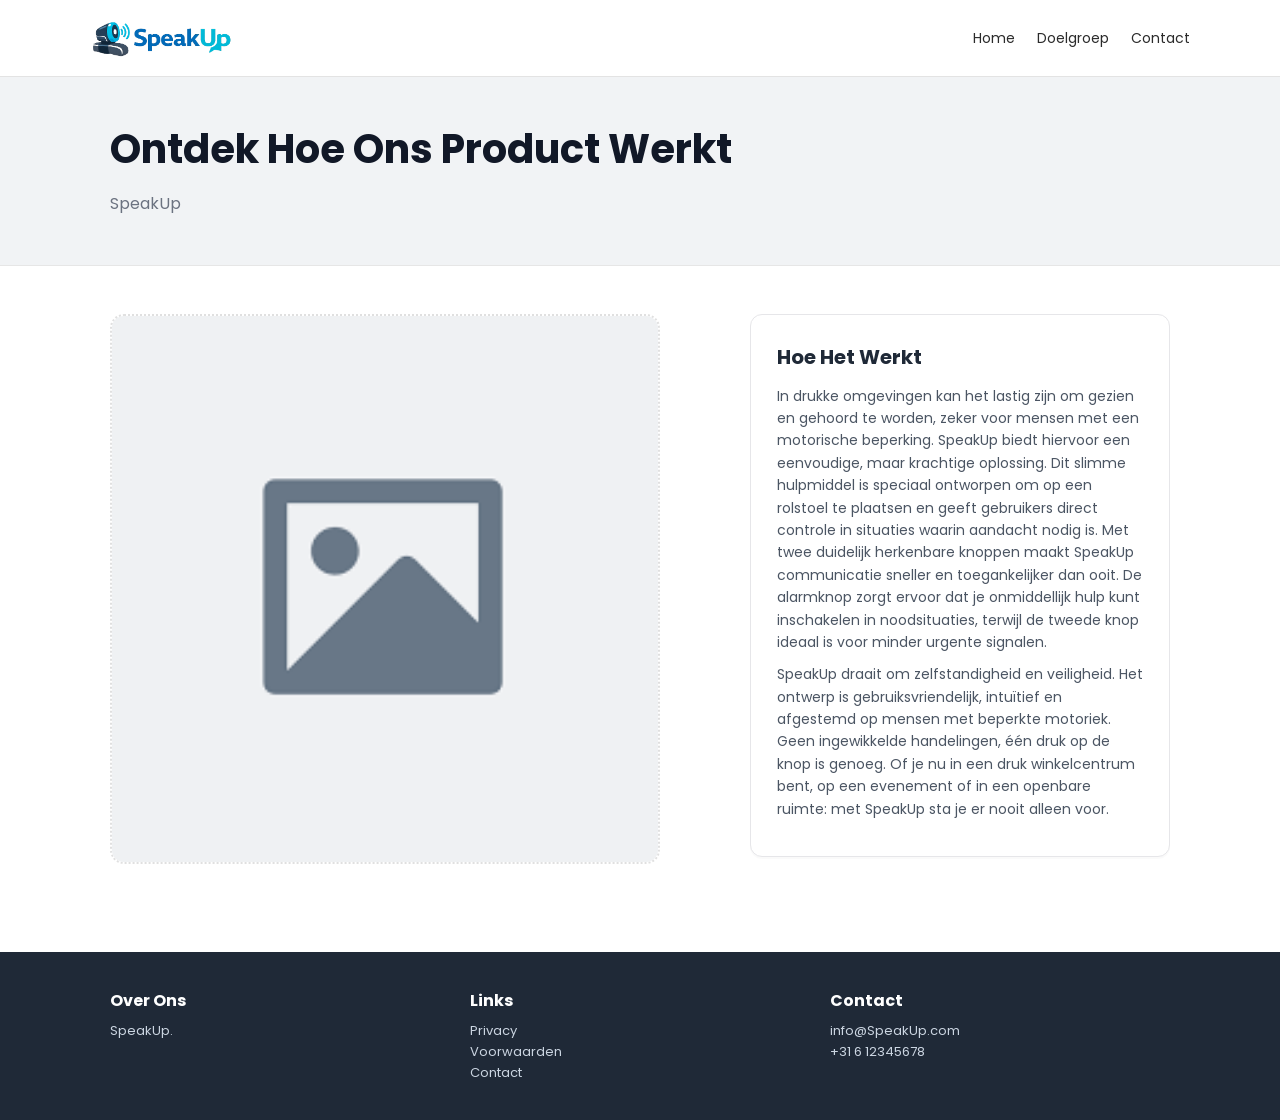
==== index.html @ 1967ef0b "Homepage" ====
<!doctype html>
<html lang="nl">
<head>
    <meta charset="UTF-8">
    <meta name="viewport"
          content="width=device-width, user-scalable=no, initial-scale=1.0, maximum-scale=1.0, minimum-scale=1.0">
    <meta http-equiv="X-UA-Compatible" content="ie=edge">

    <link href="https://fonts.googleapis.com/css2?family=Poppins:wght@300;400;600;700&family=Roboto:wght@300;400&display=swap" rel="stylesheet">

    <link rel="stylesheet" href="css/style.css">
    <script type="text/javascript" src="js/main.js" defer></script>

    <title>SpeakUp Homepage</title>
</head>
<body>
<nav class="site-nav">
    <div class="container nav-inner">
        <div class="nav-left">
            <img src="images/speakup-logo.png" alt="logo" class="logo">
        </div>
        <div class="nav-right">
            <a href="#">Home</a>
            <a href="#">Doelgroep</a>
            <a href="#">Contact</a>
        </div>
    </div>
</nav>

<header class="hero">
    <div class="container">
        <h1>Ontdek Hoe Ons Product Werkt</h1>
        <p class="lead">SpeakUp</p>
    </div>
</header>

<main class="container">
    <section class="features">
        <div class="feature-img">
            <img src="images/placeholder.png" alt="product preview">
        </div>
        <aside class="feature-card">
            <h3>Hoe Het Werkt</h3>
            <p>
                In drukke omgevingen kan het lastig zijn om gezien en gehoord te worden, zeker voor mensen met een motorische beperking.
                SpeakUp biedt hiervoor een eenvoudige, maar krachtige oplossing. Dit slimme hulpmiddel is speciaal ontworpen om op een rolstoel te plaatsen
                en geeft gebruikers direct controle in situaties waarin aandacht nodig is. Met twee duidelijk herkenbare knoppen maakt
                SpeakUp communicatie sneller en toegankelijker dan ooit. De alarmknop zorgt ervoor dat je onmiddellijk hulp kunt inschakelen in noodsituaties,
                terwijl de tweede knop ideaal is voor minder urgente signalen.
            </p>
            <p>
                SpeakUp draait om zelfstandigheid en veiligheid. Het ontwerp is gebruiksvriendelijk, intuïtief en afgestemd op mensen met beperkte motoriek.
                Geen ingewikkelde handelingen, één druk op de knop is genoeg. Of je nu in een druk winkelcentrum bent, op een evenement of in een openbare ruimte:
                met SpeakUp sta je er nooit alleen voor.
            </p>
        </aside>
    </section>
</main>

<footer class="site-footer">
    <div class="container footer-grid">
        <div class="col">
            <h4>Over Ons</h4>
            <p>SpeakUp.</p>
        </div>
        <div class="col">
            <h4>Links</h4>
            <ul>
                <li><a href="#">Privacy</a></li>
                <li><a href="#">Voorwaarden</a></li>
                <li><a href="#">Contact</a></li>
            </ul>
        </div>
        <div class="col">
            <h4>Contact</h4>
            <p>info@SpeakUp.com</p>
            <p>+31 6 12345678</p>
        </div>
    </div>
</footer>

</body>
</html>
---- css/style.css ----
* {
    box-sizing: border-box;
    margin: 0;
    padding: 0;
}

html, body {
    height: 100%;
    font-family: 'Poppins', 'Roboto', system-ui, -apple-system, 'Segoe UI', Roboto, 'Helvetica Neue', Arial;
    color: #222;
}

body {
    background-color: #fff;
    line-height: 1.6;
}

.container {
    max-width: 1100px;
    margin: 0 auto;
    padding: 0 20px;
}

/* Navigation */
.site-nav {
    background: #fff;
    border-bottom: 1px solid #e3e3e3;
    position: sticky;
    top: 0;
    z-index: 20;
}
.nav-inner {
    display: flex;
    align-items: center;
    justify-content: space-between;
    padding: 14px 0;
}

.nav-left {
    display: flex;
    align-items: center;
    gap: 12px;
}

.logo {
    height: 48px;
    width: auto;
    max-width: 160px;
    max-height: 50px;
    object-fit: contain;
    display: block;
}

.brand {
    font-weight: 600;
    font-size: 18px;
}

.nav-right a {
    margin-left: 18px;
    color: #2b2b2b;
    text-decoration: none;
    font-size: 14px;
}

.nav-right a:hover {
    color: #0b5cff;
}

/* Hero */
.hero {
    background: #f1f3f5;
    padding: 40px 0 48px;
    border-bottom: 1px solid #e6e6e6;
}

.hero h1 {
    font-size: 40px;
    margin-bottom: 10px;
    font-weight: 700;
    color: #111827;
}

.hero .lead {
    color: #6b7280;
    font-size: 16px;
}

/* Features section */
.features {
    display: grid;
    grid-template-columns: 1fr 420px;
    gap: 40px;
    align-items: start;
    padding: 48px 0;
}

.feature-img img {
    width: 550px;
    display: block;
    border-radius: 14px;
    border: 2px dotted rgba(0,0,0,0.12);
}

.feature-card {
    background: #fff;
    border: 1px solid #e6e6e9;
    border-radius: 12px;
    padding: 26px;
    box-shadow: 0 2px 0 rgba(0,0,0,0.02);
}

.feature-card h3 {
    margin-bottom: 12px;
    font-size: 20px;
    color: #1f2937;
}

.feature-card p {
    color: #4b5563;
    font-size: 14px;
    margin-bottom: 10px;
}

/* Footer */
.site-footer {
    background: #1f2937;
    color: #d1d5db;
    padding: 36px 0;
    margin-top: 40px;
}

.footer-grid {
    display: grid;
    grid-template-columns: repeat(3, 1fr);
    gap: 20px;
}

.site-footer h4 {
    color: #fff;
    margin-bottom: 8px;
    font-size: 16px;
}

.site-footer a {
    color: #cbd5e1;
    text-decoration: none;
}

.site-footer a:hover {
    color: #fff;
}

.site-footer p, .site-footer li {
    font-size: 13px;
    color: #cbd5e1;
}

.site-footer ul {
    list-style: none;
    padding: 0;
}

/* Responsive */
@media (max-width: 900px) {
    .features { grid-template-columns: 1fr; }
    .footer-grid { grid-template-columns: 1fr; }
    .hero h1 { font-size: 28px; }
    .nav-right { display: none; }
}
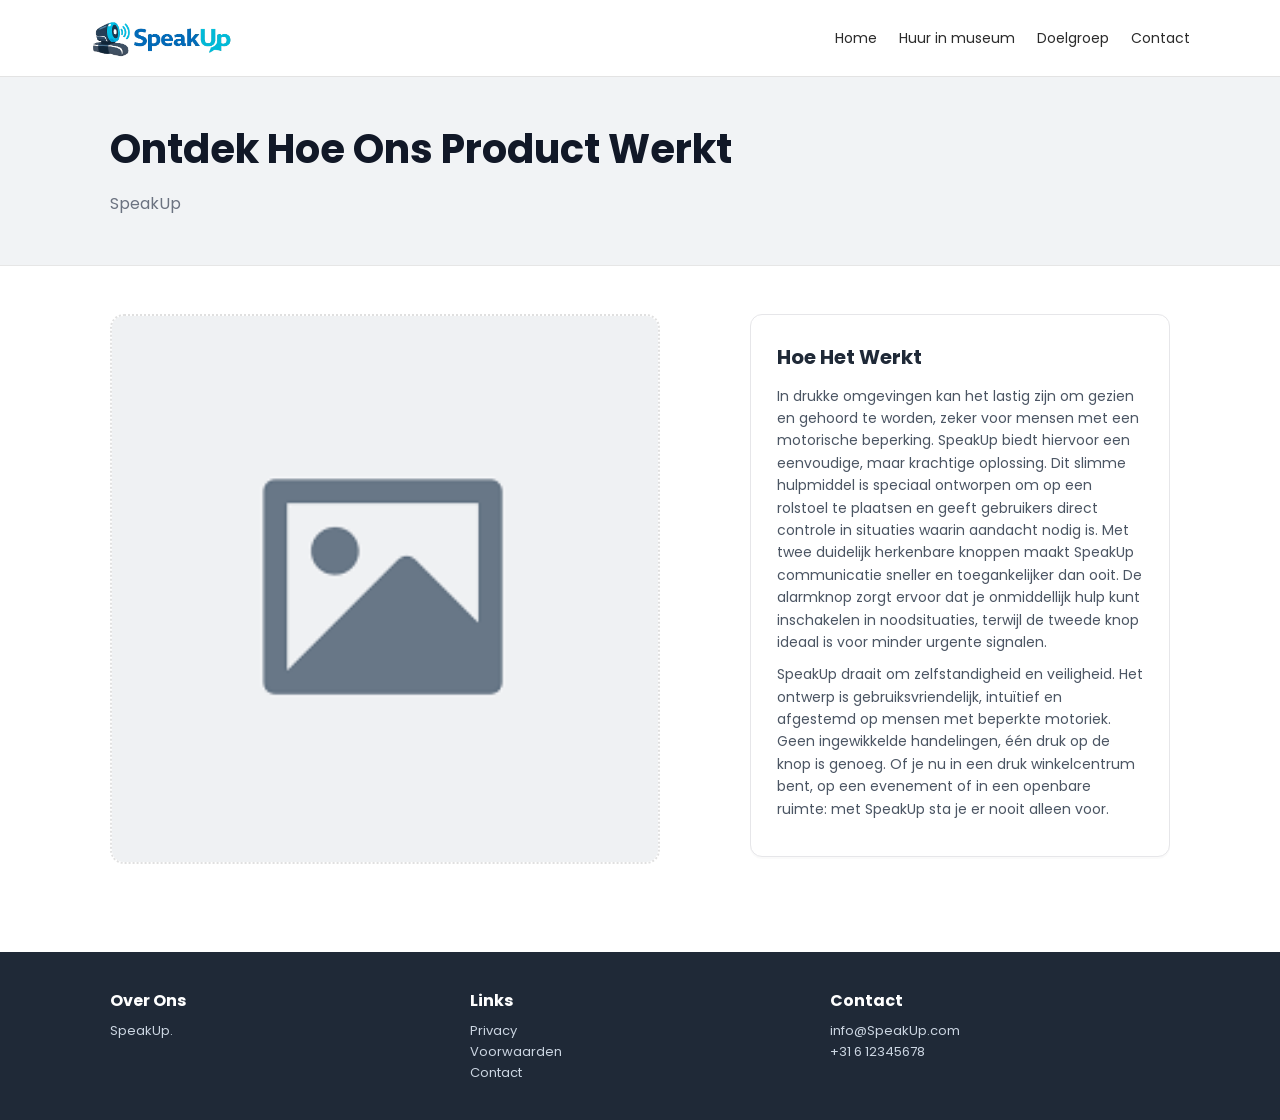
==== commit e3d2067c: "continued with the rent wheelchair page, all museums are added" ====
--- a/index.html
+++ b/index.html
@@ -21,6 +21,7 @@
         </div>
         <div class="nav-right">
             <a href="#">Home</a>
+            <a href="rent-wheelchairs.html">Huur in museum</a>
             <a href="#">Doelgroep</a>
             <a href="#">Contact</a>
         </div>
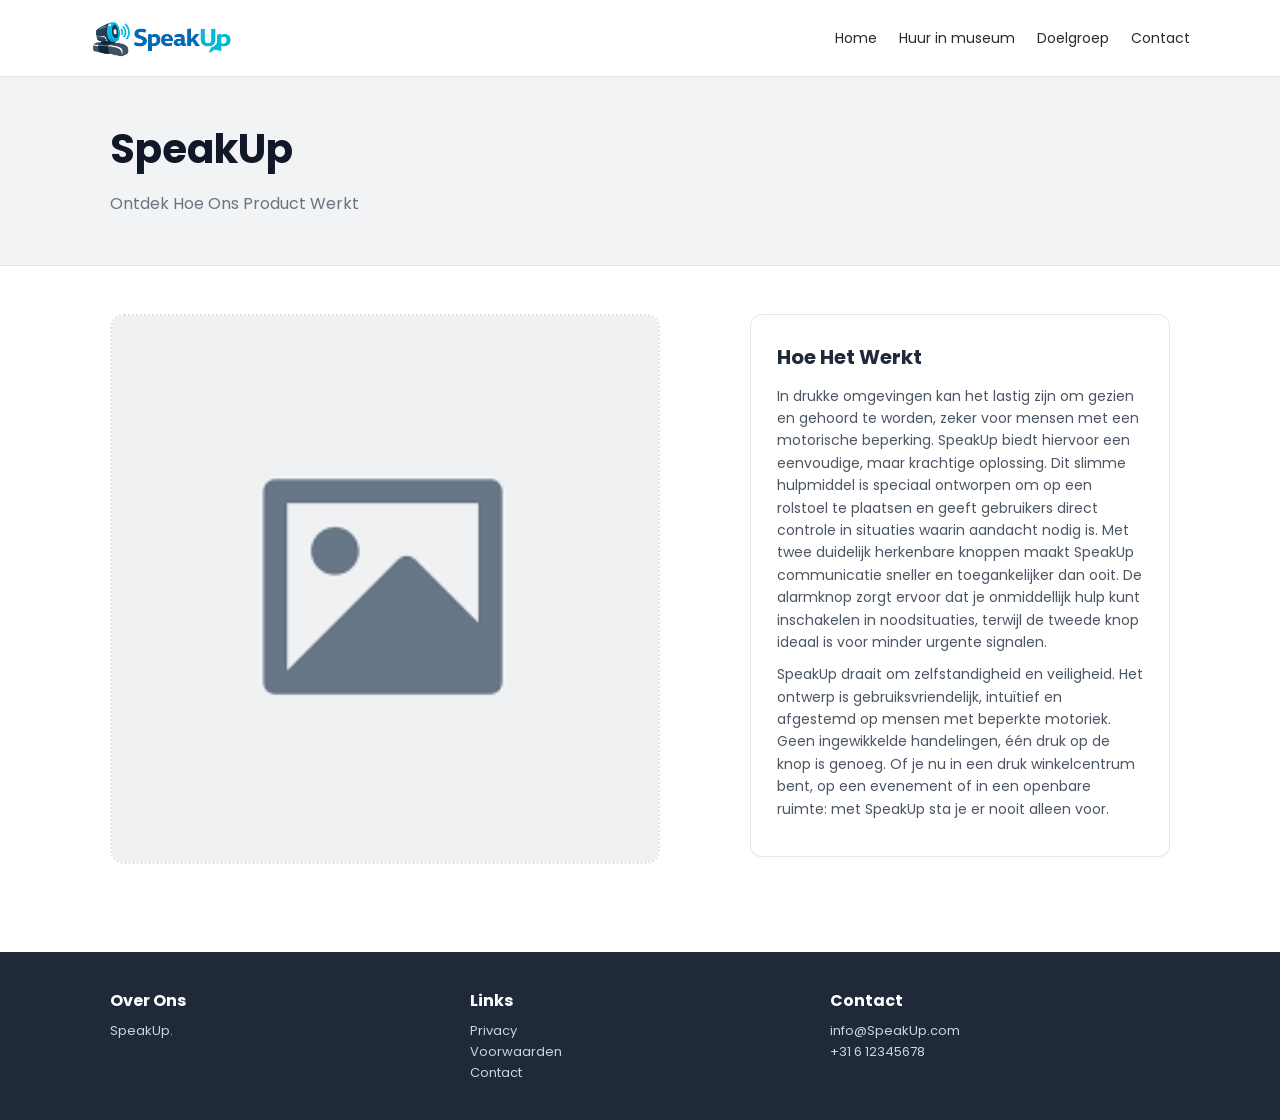
==== commit 9b3d4007: "Accessibility Bigger buttons and inputfields contactpage" ====
--- a/index.html
+++ b/index.html
@@ -20,18 +20,18 @@
             <img src="images/speakup-logo.png" alt="logo" class="logo">
         </div>
         <div class="nav-right">
-            <a href="#">Home</a>
+            <a href="index.html">Home</a>
             <a href="rent-wheelchairs.html">Huur in museum</a>
             <a href="#">Doelgroep</a>
-            <a href="#">Contact</a>
+            <a href="contact.html">Contact</a>
         </div>
     </div>
 </nav>
 
 <header class="hero">
     <div class="container">
-        <h1>Ontdek Hoe Ons Product Werkt</h1>
-        <p class="lead">SpeakUp</p>
+        <h1>SpeakUp</h1>
+        <p class="lead">Ontdek Hoe Ons Product Werkt</p>
     </div>
 </header>
 
@@ -69,7 +69,7 @@
             <ul>
                 <li><a href="#">Privacy</a></li>
                 <li><a href="#">Voorwaarden</a></li>
-                <li><a href="#">Contact</a></li>
+                <li><a href="contact.html">Contact</a></li>
             </ul>
         </div>
         <div class="col">
--- a/css/style.css
+++ b/css/style.css
@@ -5,7 +5,6 @@
 }
 
 html, body {
-    height: 100%;
     font-family: 'Poppins', 'Roboto', system-ui, -apple-system, 'Segoe UI', Roboto, 'Helvetica Neue', Arial;
     color: #222;
 }
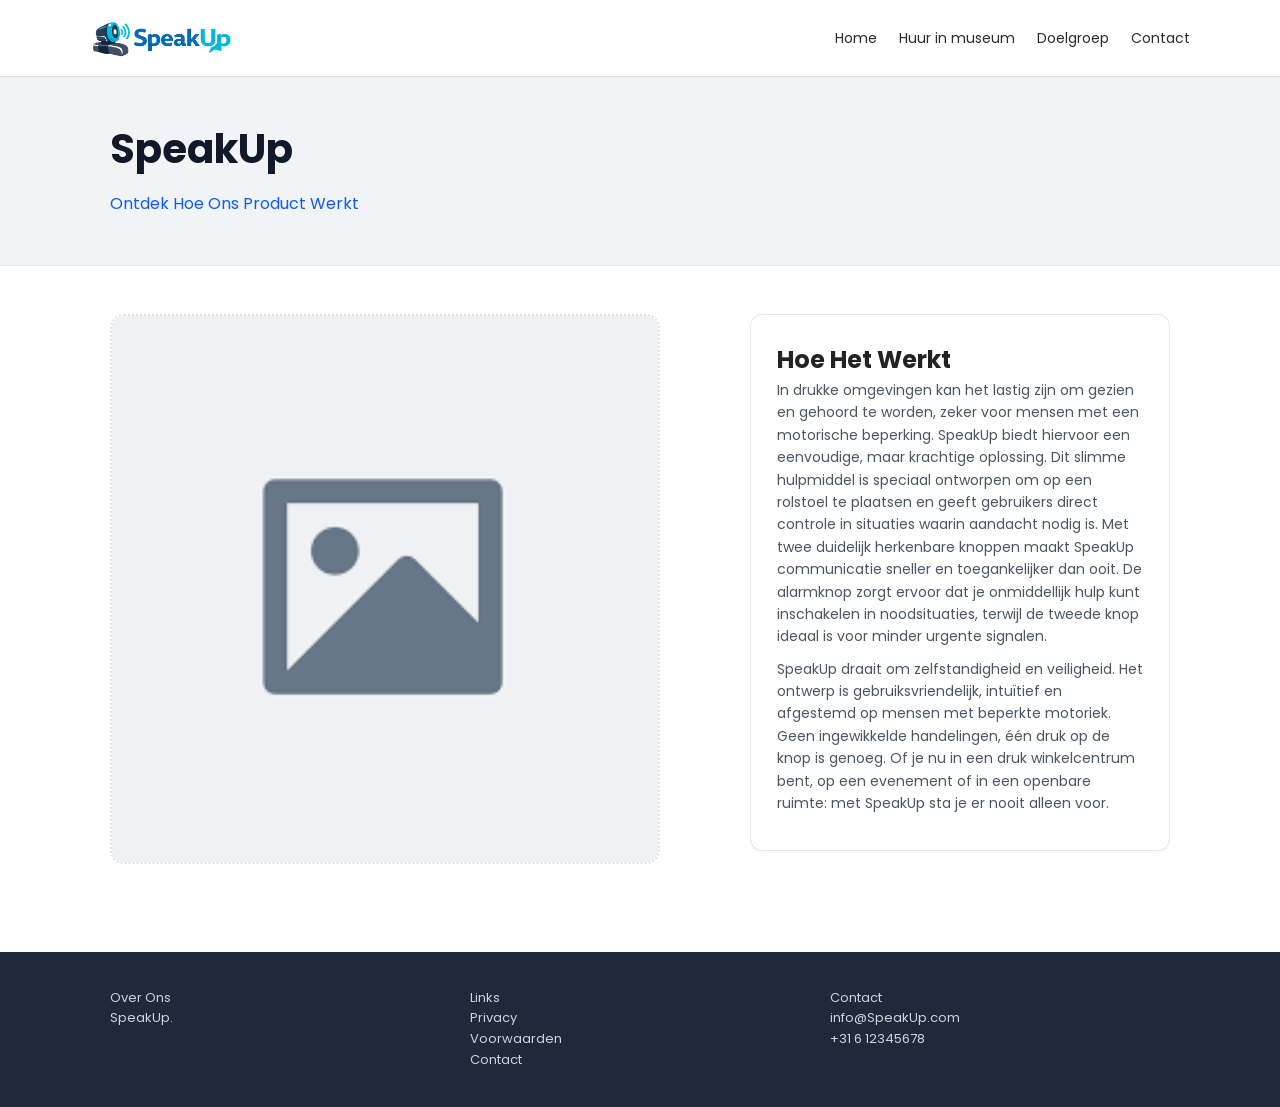
==== commit 62b38de3: "footer headers changed to p" ====
--- a/index.html
+++ b/index.html
@@ -22,7 +22,7 @@
         <div class="nav-right">
             <a href="index.html">Home</a>
             <a href="rent-wheelchairs.html">Huur in museum</a>
-            <a href="#">Doelgroep</a>
+            <a href="doelgroep.html">Doelgroep</a>
             <a href="contact.html">Contact</a>
         </div>
     </div>
@@ -41,7 +41,7 @@
             <img src="images/placeholder.png" alt="product preview">
         </div>
         <aside class="feature-card">
-            <h3>Hoe Het Werkt</h3>
+            <h2>Hoe Het Werkt</h2>
             <p>
                 In drukke omgevingen kan het lastig zijn om gezien en gehoord te worden, zeker voor mensen met een motorische beperking.
                 SpeakUp biedt hiervoor een eenvoudige, maar krachtige oplossing. Dit slimme hulpmiddel is speciaal ontworpen om op een rolstoel te plaatsen
@@ -61,11 +61,11 @@
 <footer class="site-footer">
     <div class="container footer-grid">
         <div class="col">
-            <h4>Over Ons</h4>
+            <p>Over Ons</p>
             <p>SpeakUp.</p>
         </div>
         <div class="col">
-            <h4>Links</h4>
+            <p>Links</p>
             <ul>
                 <li><a href="#">Privacy</a></li>
                 <li><a href="#">Voorwaarden</a></li>
@@ -73,7 +73,7 @@
             </ul>
         </div>
         <div class="col">
-            <h4>Contact</h4>
+            <p>Contact</p>
             <p>info@SpeakUp.com</p>
             <p>+31 6 12345678</p>
         </div>
--- a/css/style.css
+++ b/css/style.css
@@ -81,7 +81,7 @@
 }
 
 .hero .lead {
-    color: #6b7280;
+    color: #0b5cff;
     font-size: 16px;
 }
 
@@ -166,4 +166,4 @@
     .footer-grid { grid-template-columns: 1fr; }
     .hero h1 { font-size: 28px; }
     .nav-right { display: none; }
-}+}
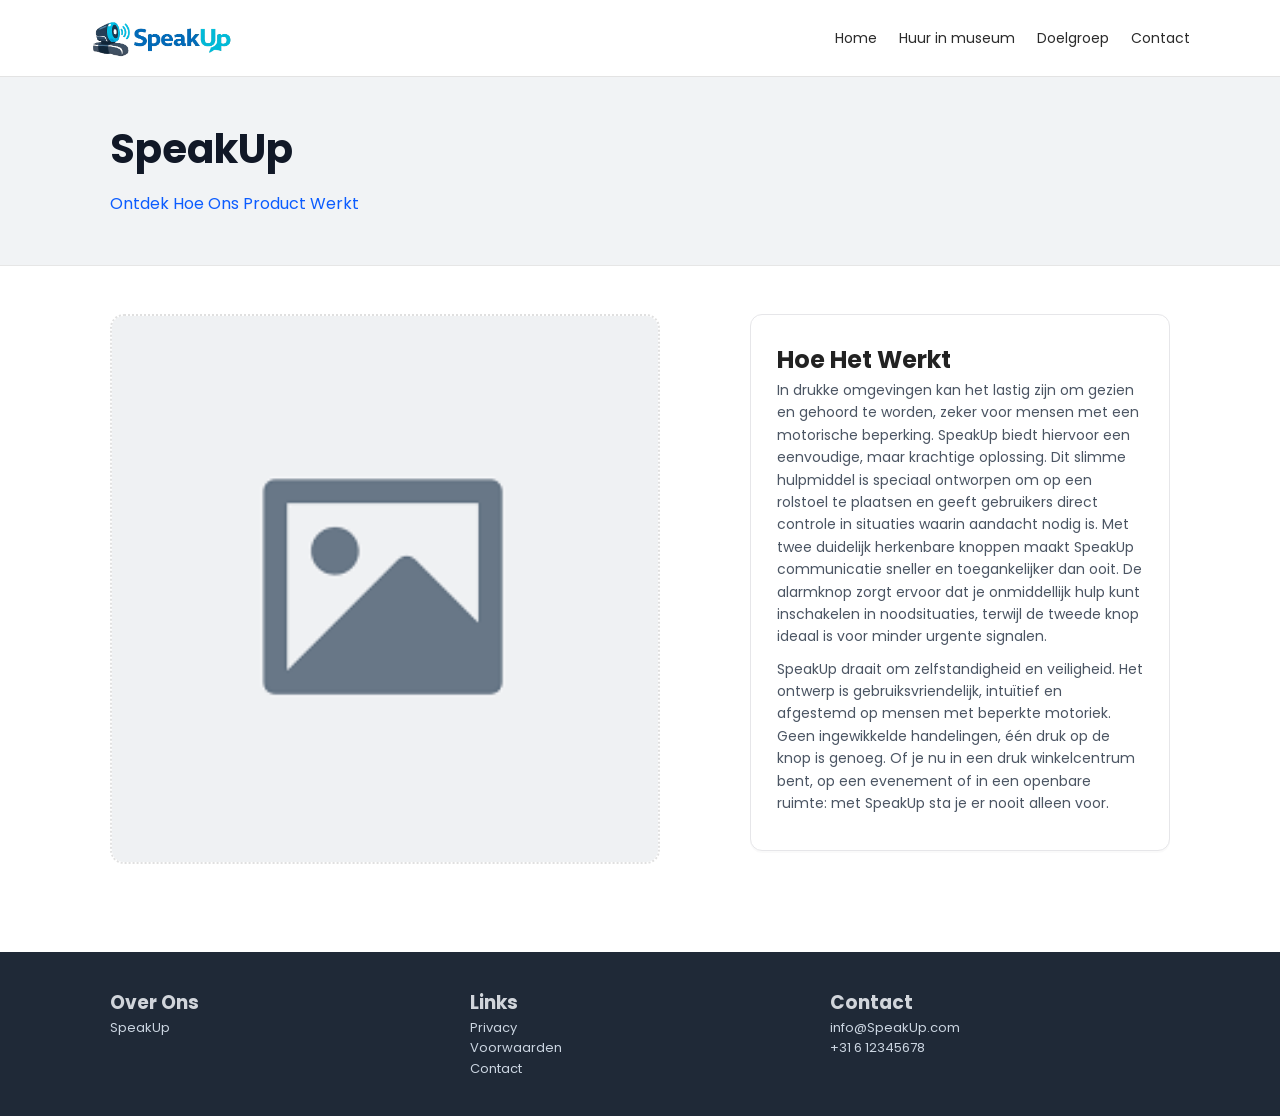
==== commit 1d5048df: "Semantic Changed alt description of logo, changed headers in footer" ====
--- a/index.html
+++ b/index.html
@@ -13,11 +13,12 @@
 
     <title>SpeakUp Homepage</title>
 </head>
+
 <body>
 <nav class="site-nav">
     <div class="container nav-inner">
         <div class="nav-left">
-            <img src="images/speakup-logo.png" alt="logo" class="logo">
+            <img src="images/speakup-logo.png" alt="SpeakUp Logo" class="logo">
         </div>
         <div class="nav-right">
             <a href="index.html">Home</a>
@@ -40,7 +41,7 @@
         <div class="feature-img">
             <img src="images/placeholder.png" alt="product preview">
         </div>
-        <aside class="feature-card">
+        <div class="feature-card">
             <h2>Hoe Het Werkt</h2>
             <p>
                 In drukke omgevingen kan het lastig zijn om gezien en gehoord te worden, zeker voor mensen met een motorische beperking.
@@ -54,18 +55,18 @@
                 Geen ingewikkelde handelingen, één druk op de knop is genoeg. Of je nu in een druk winkelcentrum bent, op een evenement of in een openbare ruimte:
                 met SpeakUp sta je er nooit alleen voor.
             </p>
-        </aside>
+        </div>
     </section>
 </main>
 
 <footer class="site-footer">
     <div class="container footer-grid">
         <div class="col">
-            <p>Over Ons</p>
-            <p>SpeakUp.</p>
+            <h3>Over Ons</h3>
+            <p>SpeakUp</p>
         </div>
         <div class="col">
-            <p>Links</p>
+            <h3>Links</h3>
             <ul>
                 <li><a href="#">Privacy</a></li>
                 <li><a href="#">Voorwaarden</a></li>
@@ -73,12 +74,11 @@
             </ul>
         </div>
         <div class="col">
-            <p>Contact</p>
+            <h3>Contact</h3>
             <p>info@SpeakUp.com</p>
             <p>+31 6 12345678</p>
         </div>
     </div>
 </footer>
-
 </body>
 </html>
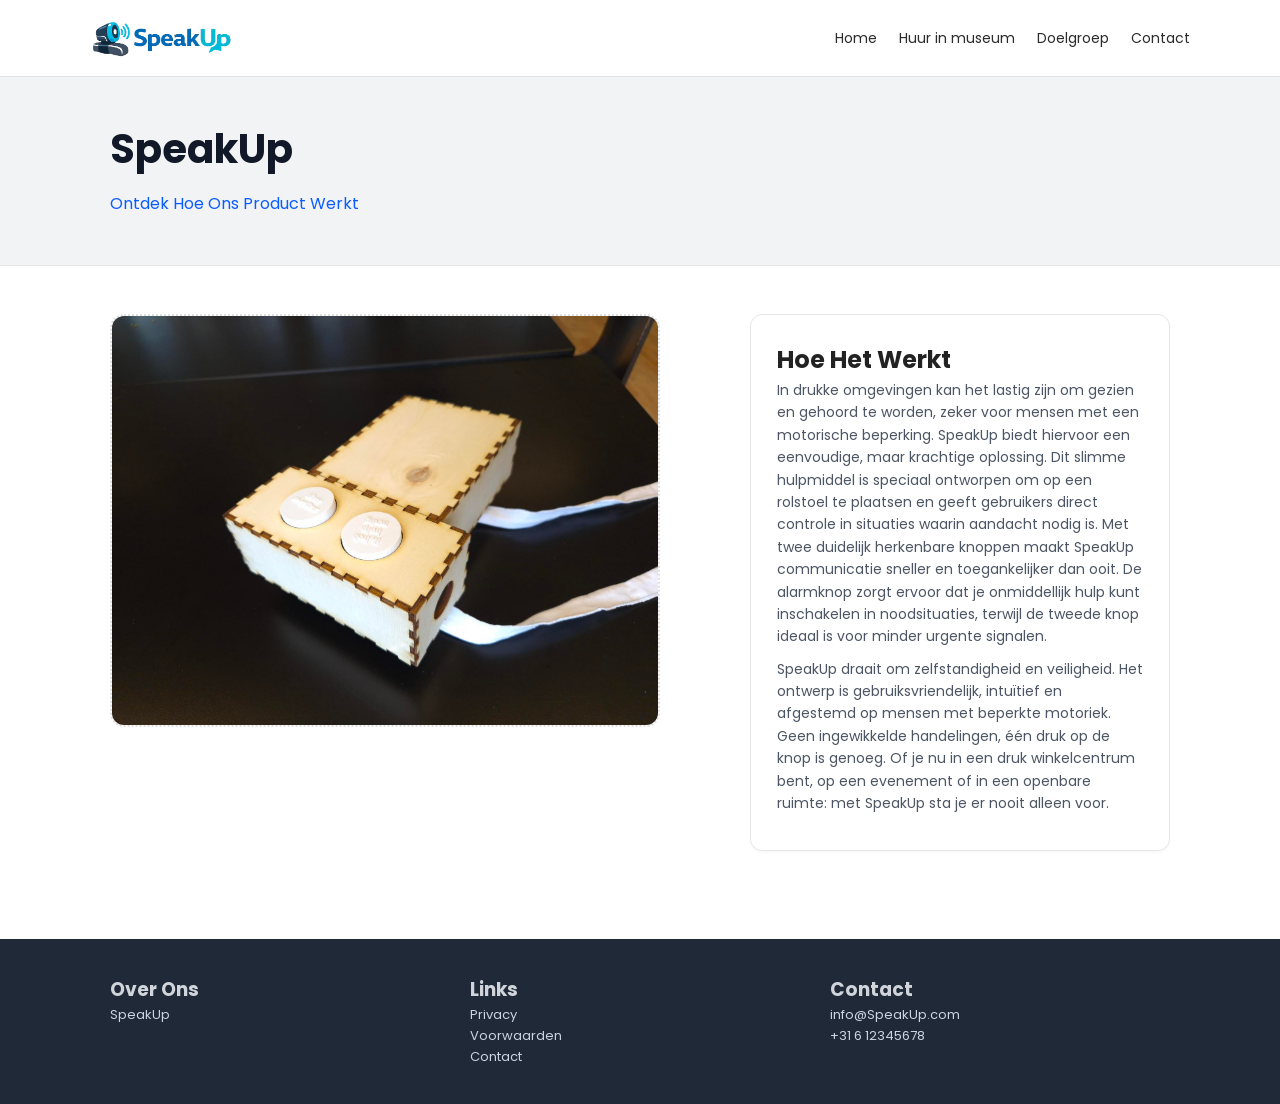
==== commit a2b94506: "Added image on homepage" ====
--- a/index.html
+++ b/index.html
@@ -39,7 +39,7 @@
 <main class="container">
     <section class="features">
         <div class="feature-img">
-            <img src="images/placeholder.png" alt="product preview">
+            <img src="images/SpeakUpObject.jpg" alt="SpeakUp Object">
         </div>
         <div class="feature-card">
             <h2>Hoe Het Werkt</h2>
